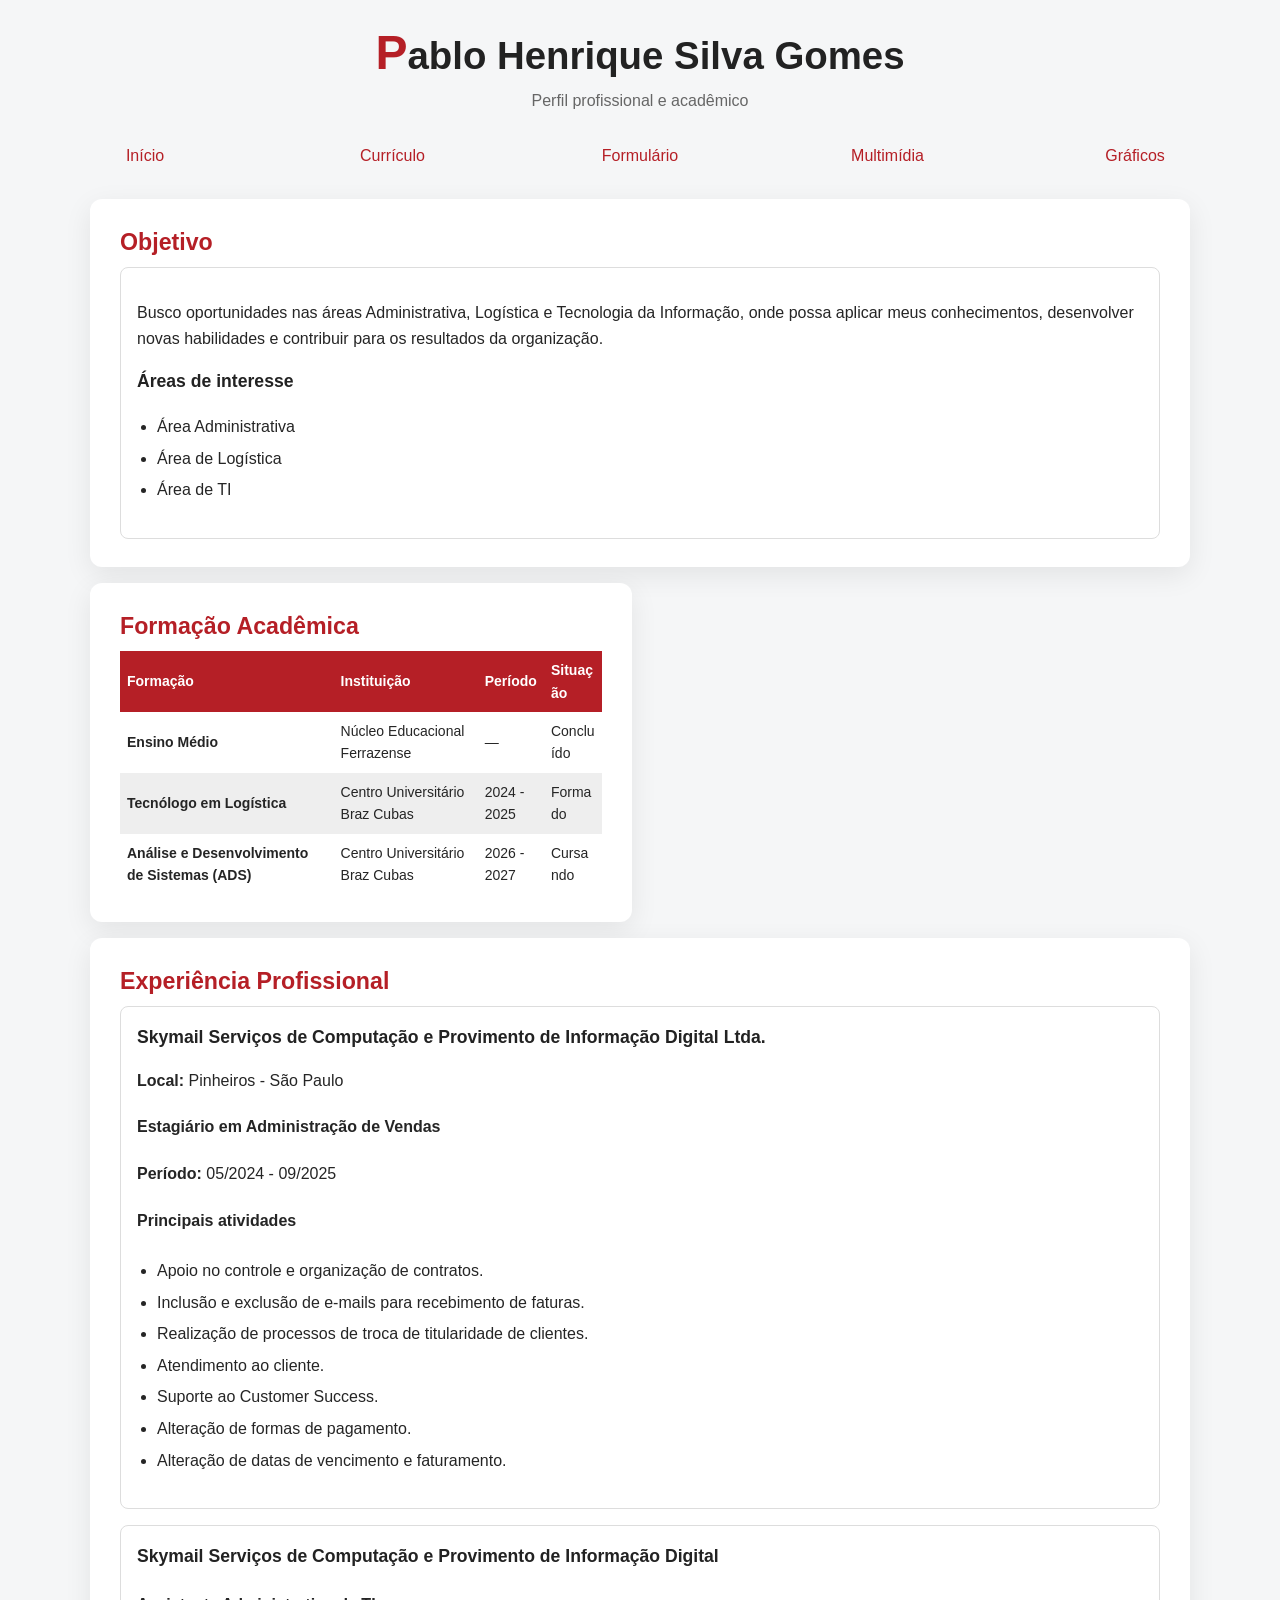
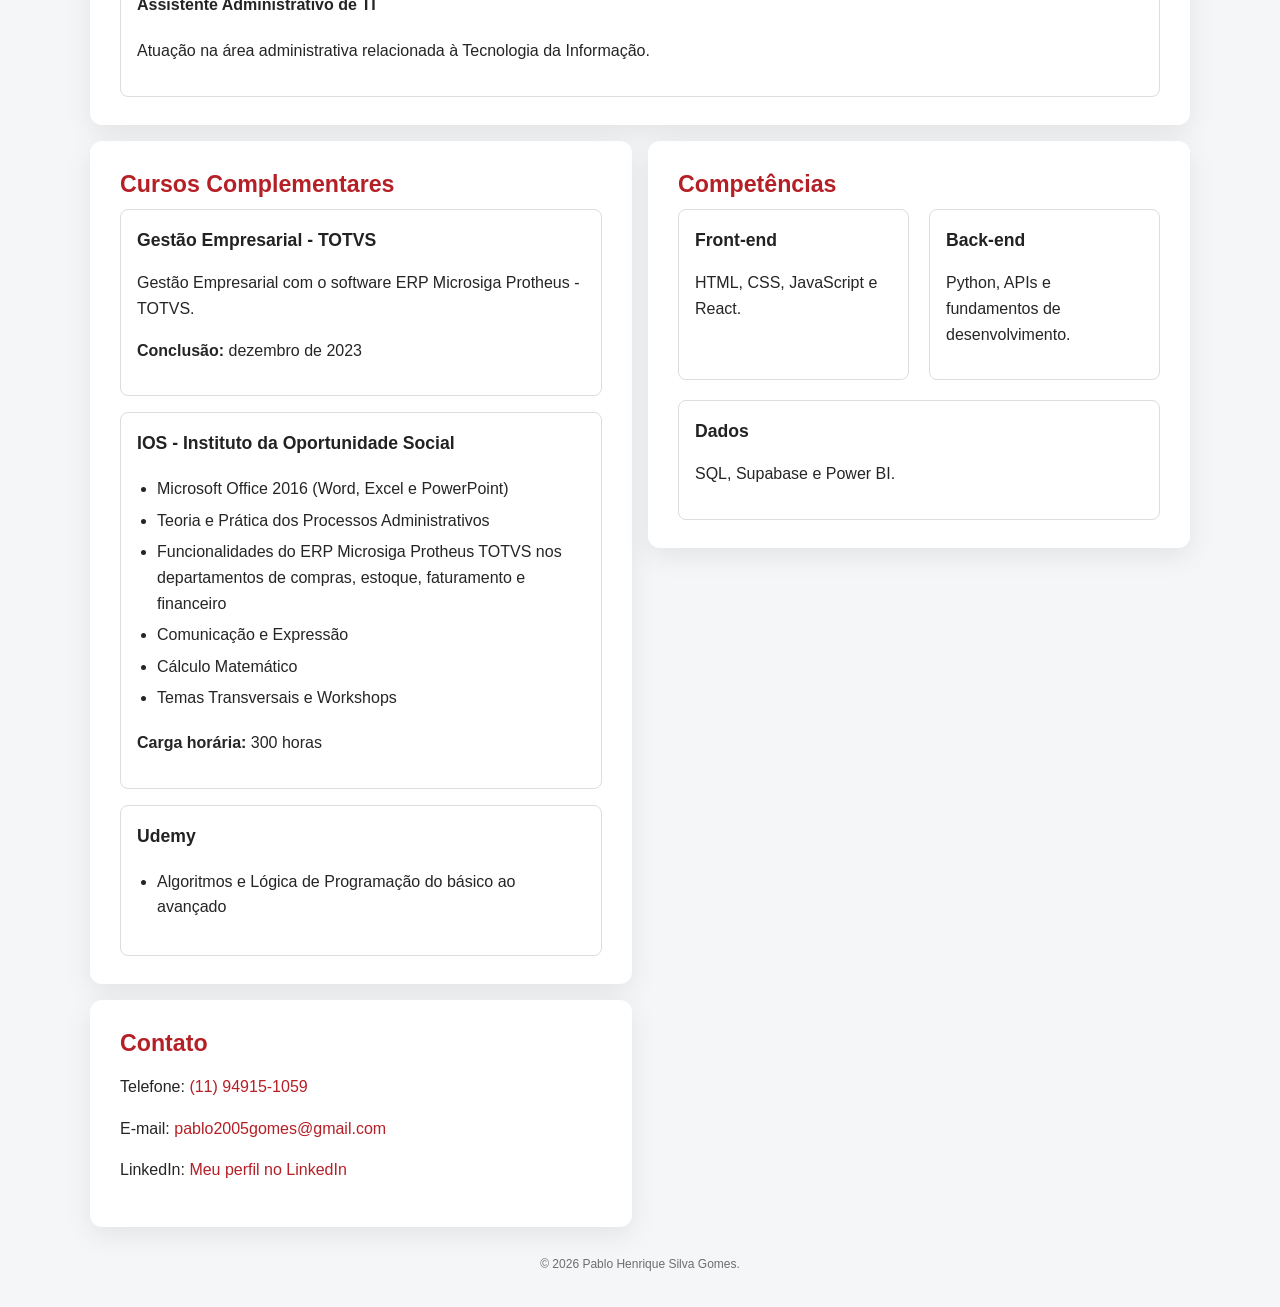
==== curriculo.html @ 9e2d363c "feat: implementa interatividade e persistencia no portfolio CP3" ====
<!DOCTYPE html>
<html lang="pt-BR">
<head>
    <meta charset="UTF-8">
    <meta name="viewport" content="width=device-width, initial-scale=1.0">
    <title>Currículo - Pablo Henrique Silva Gomes</title>
    <link rel="stylesheet" href="css/estilos.css">
</head>
<body class="pagina-curriculo">
    <header>
        <h1>Pablo Henrique Silva Gomes</h1>
        <p>Perfil profissional e acadêmico</p>
    </header>

    <nav aria-label="Navegação principal">
        <ul>
            <li><a href="index.html">Início</a></li>
            <li><a href="curriculo.html">Currículo</a></li>
            <li><a href="formulario.html">Formulário</a></li>
            <li><a href="multimidia.html">Multimídia</a></li>
            <li><a href="graficos.html">Gráficos</a></li>
        </ul>
    </nav>

    <main>
        <div class="curriculo-layout">
        <section id="objetivo">
            <h2>Objetivo</h2>
            <article>
                <p>
                    Busco oportunidades nas áreas Administrativa, Logística e Tecnologia da
                    Informação, onde possa aplicar meus conhecimentos, desenvolver novas
                    habilidades e contribuir para os resultados da organização.
                </p>
                <h3>Áreas de interesse</h3>
                <ul>
                    <li>Área Administrativa</li>
                    <li>Área de Logística</li>
                    <li>Área de TI</li>
                </ul>
            </article>
        </section>

        <section id="formacao">
            <h2>Formação Acadêmica</h2>
            <div class="table-wrap">

            <table>
                <caption>Formação acadêmica de Pablo Henrique Silva Gomes</caption>
                <thead>
                    <tr>
                        <th scope="col">Formação</th>
                        <th scope="col">Instituição</th>
                        <th scope="col">Período</th>
                        <th scope="col">Situação</th>
                    </tr>
                </thead>
                <tbody>
                    <tr>
                        <th scope="row">Ensino Médio</th>
                        <td>Núcleo Educacional Ferrazense</td>
                        <td>—</td>
                        <td>Concluído</td>
                    </tr>
                    <tr>
                        <th scope="row">Tecnólogo em Logística</th>
                        <td>Centro Universitário Braz Cubas</td>
                        <td>2024 - 2025</td>
                        <td>Formado</td>
                    </tr>
                    <tr>
                        <th scope="row">Análise e Desenvolvimento de Sistemas (ADS)</th>
                        <td>Centro Universitário Braz Cubas</td>
                        <td>2026 - 2027</td>
                        <td>Cursando</td>
                    </tr>
                </tbody>
            </table>
            </div>
        </section>

        <section id="experiencia">
            <h2>Experiência Profissional</h2>

            <article>
                <h3>Skymail Serviços de Computação e Provimento de Informação Digital Ltda.</h3>
                <p><strong>Local:</strong> Pinheiros - São Paulo</p>
                <h4>Estagiário em Administração de Vendas</h4>
                <p><strong>Período:</strong> 05/2024 - 09/2025</p>
                <h4>Principais atividades</h4>
                <ul>
                    <li>Apoio no controle e organização de contratos.</li>
                    <li>Inclusão e exclusão de e-mails para recebimento de faturas.</li>
                    <li>Realização de processos de troca de titularidade de clientes.</li>
                    <li>Atendimento ao cliente.</li>
                    <li>Suporte ao Customer Success.</li>
                    <li>Alteração de formas de pagamento.</li>
                    <li>Alteração de datas de vencimento e faturamento.</li>
                </ul>
            </article>

            <article>
                <h3>Skymail Serviços de Computação e Provimento de Informação Digital</h3>
                <h4>Assistente Administrativo de TI</h4>
                <p>Atuação na área administrativa relacionada à Tecnologia da Informação.</p>
            </article>
        </section>

        <section id="cursos">
            <h2>Cursos Complementares</h2>

            <article>
                <h3>Gestão Empresarial - TOTVS</h3>
                <p>
                    Gestão Empresarial com o software ERP Microsiga Protheus - TOTVS.
                </p>
                <p><strong>Conclusão:</strong> dezembro de 2023</p>
            </article>

            <article>
                <h3>IOS - Instituto da Oportunidade Social</h3>
                <ul>
                    <li>Microsoft Office 2016 (Word, Excel e PowerPoint)</li>
                    <li>Teoria e Prática dos Processos Administrativos</li>
                    <li>Funcionalidades do ERP Microsiga Protheus TOTVS nos departamentos de compras, estoque, faturamento e financeiro</li>
                    <li>Comunicação e Expressão</li>
                    <li>Cálculo Matemático</li>
                    <li>Temas Transversais e Workshops</li>
                </ul>
                <p><strong>Carga horária:</strong> 300 horas</p>
            </article>

            <article>
                <h3>Udemy</h3>
                <ul>
                    <li>Algoritmos e Lógica de Programação do básico ao avançado</li>
                </ul>
            </article>
        </section>

        <section id="competencias">
            <h2>Competências</h2>
            <div class="cards">
                <article class="card"><h3>Front-end</h3><p>HTML, CSS, JavaScript e React.</p></article>
                <article class="card"><h3>Back-end</h3><p>Python, APIs e fundamentos de desenvolvimento.</p></article>
                <article class="card"><h3>Dados</h3><p>SQL, Supabase e Power BI.</p></article>
            </div>
        </section>

        <section id="contato">
            <h2>Contato</h2>
            <p>Telefone: <a href="tel:+5511949151059">(11) 94915-1059</a></p>
            <p>E-mail: <a href="mailto:pablo2005gomes@gmail.com">pablo2005gomes@gmail.com</a></p>
            <p>
                LinkedIn:
                <a href="https://www.linkedin.com/in/pablo-silva-438765291"
                   target="_blank" rel="noopener noreferrer">Meu perfil no LinkedIn</a>
            </p>
        </section>
        </div>
    </main>

    <footer>
        <p>&copy; 2026 Pablo Henrique Silva Gomes.</p>
    </footer>
    <script src="js/scripts.js"></script>
</body>
</html>
---- css/estilos.css ----
/* =========================================================
   CP2 - INTERFACE RESPONSIVA
   Abordagem: MOBILE-FIRST
   ========================================================= */

* {
    box-sizing: border-box;
}

html {
    scroll-behavior: smooth;
}

body {
    margin: 0;
    background: #f5f6f7;
    color: #252525;
    font-family: Arial, Helvetica, sans-serif;
    font-size: 16px;
    line-height: 1.6;
    overflow-x: hidden;
}

::selection {
    background: #b51f26;
    color: #fff;
}

/* ---------- CONTAINERS ---------- */

header,
nav,
main,
footer {
    width: 100%;
    max-width: 1100px;
    margin-inline: auto;
    padding-inline: 4%;
}

header {
    padding-top: 24px;
    padding-bottom: 20px;
    text-align: center;
}

header h1 {
    margin: 0;
    color: #222;
    font-size: clamp(1.7rem, 6vw, 2.4rem);
    line-height: 1.2;
    transition: color .3s ease, transform .3s ease;
}

header h1::first-letter {
    color: #b51f26;
    font-size: 1.25em;
    font-weight: bold;
}

header h1:hover {
    color: #b51f26;
    transform: translateY(-2px);
}

header p {
    margin: 6px 0 0;
    color: #666;
}

/* ---------- FLEXBOX: MENU ---------- */

nav {
    padding-bottom: 20px;
}

nav ul {
    display: flex;
    flex-direction: column;
    align-items: stretch;
    gap: 8px;
    margin: 0;
    padding: 0;
    list-style: none;
}

nav li {
    flex: 1 1 auto;
}

nav a {
    display: flex;
    align-items: center;
    justify-content: center;
    min-height: 44px;
    padding: 10px 12px;
    border-radius: 8px;
    text-align: center;
}

a:link {
    color: #b51f26;
    text-decoration: none;
    transition: color .3s ease, background-color .3s ease, transform .3s ease;
}

a:visited {
    color: #704c70;
}

a:hover {
    color: #7d1116;
    background: #f2dddd;
    text-decoration: underline;
}

a:focus {
    outline: 3px solid #d8aa00;
    outline-offset: 2px;
    border-radius: 3px;
}

/* ---------- CONTEÚDO ---------- */

main {
    padding-bottom: 20px;
}

section {
    margin-bottom: 20px;
    padding: 22px 18px;
    background: #fff;
    border-radius: 12px;
    box-shadow: 0 8px 28px rgba(0, 0, 0, .08);
    transition: transform .3s ease, box-shadow .3s ease;
}

section:hover {
    transform: translateY(-3px);
    box-shadow: 0 14px 32px rgba(0, 0, 0, .12);
}

section h2 {
    margin: 0 0 10px;
    color: #b51f26;
    font-size: 1.45rem;
    line-height: 1.3;
}

blockquote {
    margin: 15px 0 0;
    padding: 3px 16px;
    border-left: 4px solid #b51f26;
    color: #666;
    font-style: italic;
}

/* ---------- FLEXBOX: CARDS ---------- */

.cards {
    display: flex;
    flex-direction: column;
    gap: 16px;
}

.card {
    flex: 1 1 220px;
    margin: 0;
}

article {
    padding: 16px;
    margin-bottom: 16px;
    border: 1px solid #ddd;
    border-radius: 8px;
    transition: transform .3s ease, box-shadow .3s ease, border-color .3s ease;
}

article:last-child {
    margin-bottom: 0;
}

article:hover {
    transform: translateY(-3px);
    border-color: #b51f26;
    box-shadow: 0 8px 20px rgba(0, 0, 0, .10);
}

article h3 {
    margin: 0 0 8px;
    color: #222;
    font-size: 1.1rem;
}

/* ---------- GRID: CURRÍCULO E FORMULÁRIO ---------- */

.curriculo-layout {
    display: grid;
    grid-template-columns: 1fr;
    gap: 16px;
}

.curriculo-layout > section {
    margin-bottom: 0;
}

.form-grid {
    display: grid;
    grid-template-columns: 1fr;
    gap: 16px;
}

.field {
    display: flex;
    flex-direction: column;
    gap: 6px;
}

.field.full {
    grid-column: 1 / -1;
}

label,
legend {
    font-weight: bold;
}

input,
select,
textarea {
    width: 100%;
    min-height: 44px;
    padding: 10px 12px;
    border: 1px solid #b8b8c8;
    border-radius: 8px;
    font: inherit;
}

textarea {
    min-height: 150px;
    resize: vertical;
}

input:focus,
select:focus,
textarea:focus {
    outline: 3px solid #d8aa00;
    border-color: #b51f26;
}

fieldset {
    border: 1px solid #d8d8d8;
    border-radius: 8px;
    padding: 14px;
}

.options {
    display: flex;
    flex-wrap: wrap;
    gap: 12px 16px;
    margin-top: 8px;
}

.options label {
    font-weight: normal;
    min-height: 44px;
    display: flex;
    align-items: center;
    gap: 5px;
}

.options input {
    width: auto;
    min-height: auto;
}

button {
    min-height: 44px;
    margin-right: 8px;
    border: 0;
    border-radius: 8px;
    padding: 10px 18px;
    font: inherit;
    font-weight: bold;
    cursor: pointer;
    transition: transform .3s ease, box-shadow .3s ease;
}

.btn-primary {
    background: #b51f26;
    color: #fff;
}

.btn-secondary {
    background: #eee;
    color: #252525;
}

button:hover,
button:focus-visible {
    transform: translateY(-2px);
    box-shadow: 0 6px 15px rgba(0, 0, 0, .12);
}

/* ---------- TABELAS ---------- */

.table-wrap {
    width: 100%;
    overflow-x: auto;
}

table {
    width: 100%;
    border-collapse: collapse;
    font-size: 14px;
}

caption {
    position: absolute;
    width: 1px;
    height: 1px;
    overflow: hidden;
    clip: rect(0, 0, 0, 0);
}

th,
td {
    padding: 8px 7px;
    text-align: left;
    overflow-wrap: anywhere;
}

thead {
    background: #b51f26;
    color: #fff;
}

tbody tr:nth-child(even) {
    background: #eee;
}

tbody tr:nth-child(odd) {
    background: #fff;
}

.atualizacao {
    margin-top: 12px;
    text-align: center;
    color: #707070;
    font-size: 12px;
}

/* ---------- LISTAS ---------- */

section ol {
    padding-left: 25px;
}

section ol li {
    padding: 4px 0;
}

article ul,
.links {
    padding-left: 20px;
}

article li,
.links li {
    padding: 3px 0;
}

.links {
    list-style: square;
}

.links a::before {
    content: "→";
    display: inline-block;
    margin-right: 7px;
    transition: transform .3s ease;
}

.links a:hover::before,
.links a:focus::before {
    transform: translateX(5px);
}

/* ---------- MÍDIAS RESPONSIVAS ---------- */

figure {
    width: 100%;
    max-width: 360px;
    margin: 15px auto 0;
    text-align: center;
}

img,
video,
audio,
iframe,
canvas,
svg {
    max-width: 100%;
    height: auto;
}

figure img {
    display: block;
    width: 100%;
    border-radius: 8px;
}

figcaption {
    margin-top: 7px;
    color: #686868;
    font-size: 12px;
}

.media-box {
    text-align: center;
}

audio,
video {
    width: 100%;
    margin: 10px auto 20px;
}

iframe {
    width: 100%;
    min-height: 260px;
    border: 0;
    border-radius: 12px;
}

.canvas-container,
.svg-container {
    width: 100%;
    overflow-x: auto;
    text-align: center;
}

canvas,
svg {
    border: 2px solid #ddd;
    border-radius: 10px;
    background: #fafafa;
}

svg {
    width: 100%;
    max-width: 600px;
}

.retangulo { fill: #c4b5fd; }
.circulo { fill: #27ae60; }
.triangulo { fill: #e67e22; }

/* ---------- FOOTER ---------- */

footer {
    padding-top: 5px;
    padding-bottom: 30px;
    text-align: center;
    color: #6d6d6d;
    font-size: 12px;
}

footer p {
    margin: 3px 0;
}

/* =========================================================
   TELAS MAIORES - MOBILE-FIRST COM min-width
   ========================================================= */

@media (min-width: 768px) {
    header,
    nav,
    main,
    footer {
        padding-inline: 4%;
    }

    nav ul {
        flex-direction: row;
        flex-wrap: wrap;
        justify-content: center;
        align-items: center;
        gap: 8px 14px;
    }

    nav li {
        flex: 0 1 auto;
    }

    nav a {
        min-width: 110px;
    }

    .cards {
        flex-direction: row;
        flex-wrap: wrap;
        align-items: stretch;
    }

    .hero {
        display: flex;
        flex-direction: row;
        align-items: center;
        gap: 28px;
    }

    .hero article {
        flex: 1 1 60%;
    }

    .hero .profile-image {
        flex: 0 1 300px;
        width: 300px;
    }

    .form-grid {
        grid-template-columns: 1fr 1fr;
    }

    .curriculo-layout {
        grid-template-columns: 1fr 1fr;
        align-items: start;
    }

    .curriculo-layout #objetivo,
    .curriculo-layout #experiencia {
        grid-column: span 2;
    }

    .curriculo-layout #formacao,
    .curriculo-layout #cursos,
    .curriculo-layout #competencias,
    .curriculo-layout #contato {
        grid-column: span 1;
    }

    .media-grid {
        display: grid;
        grid-template-columns: 1fr 1fr;
        gap: 20px;
    }

    .media-grid > section {
        margin-bottom: 0;
    }

    iframe {
        min-height: 360px;
    }
}

@media (min-width: 1024px) {
    header,
    nav,
    main,
    footer {
        padding-inline: 0;
    }

    nav ul {
        justify-content: space-between;
    }

    section {
        padding: 28px 30px;
    }

    .cards {
        gap: 20px;
    }

    .media-grid {
        grid-template-columns: repeat(2, 1fr);
    }
}

/* Acessibilidade */
@media (prefers-reduced-motion: reduce) {
    html {
        scroll-behavior: auto;
    }

    *,
    *::before,
    *::after {
        transition-duration: .01ms !important;
        animation-duration: .01ms !important;
        animation-iteration-count: 1 !important;
        scroll-behavior: auto !important;
    }

    section:hover,
    article:hover,
    figure img:hover,
    header h1:hover {
        transform: none;
    }

    .links a:hover::before,
    .links a:focus::before {
        transform: none;
    }
}


/* CP3 — recursos interativos */
.favorite-button { background:#b51f26; color:#fff; border:0; border-radius:8px; padding:9px 14px; cursor:pointer; }
.favorite-button[aria-pressed="true"] { background:#176b45; }
#feedback-form, .feedback-message { margin-top:14px; padding:12px; border-radius:8px; }
.feedback-message { display:none; }
.feedback-message.success { display:block; background:#e7f6ed; color:#155b32; border:1px solid #a8d8b8; }
.feedback-message.error { display:block; background:#fff0f0; color:#8b1d1d; border:1px solid #e6b4b4; }
.saved-panel { margin-top:18px; padding:14px; background:#f7f7f7; border-radius:8px; }
input[type="checkbox"], input[type="radio"] { width:auto; min-height:auto; }
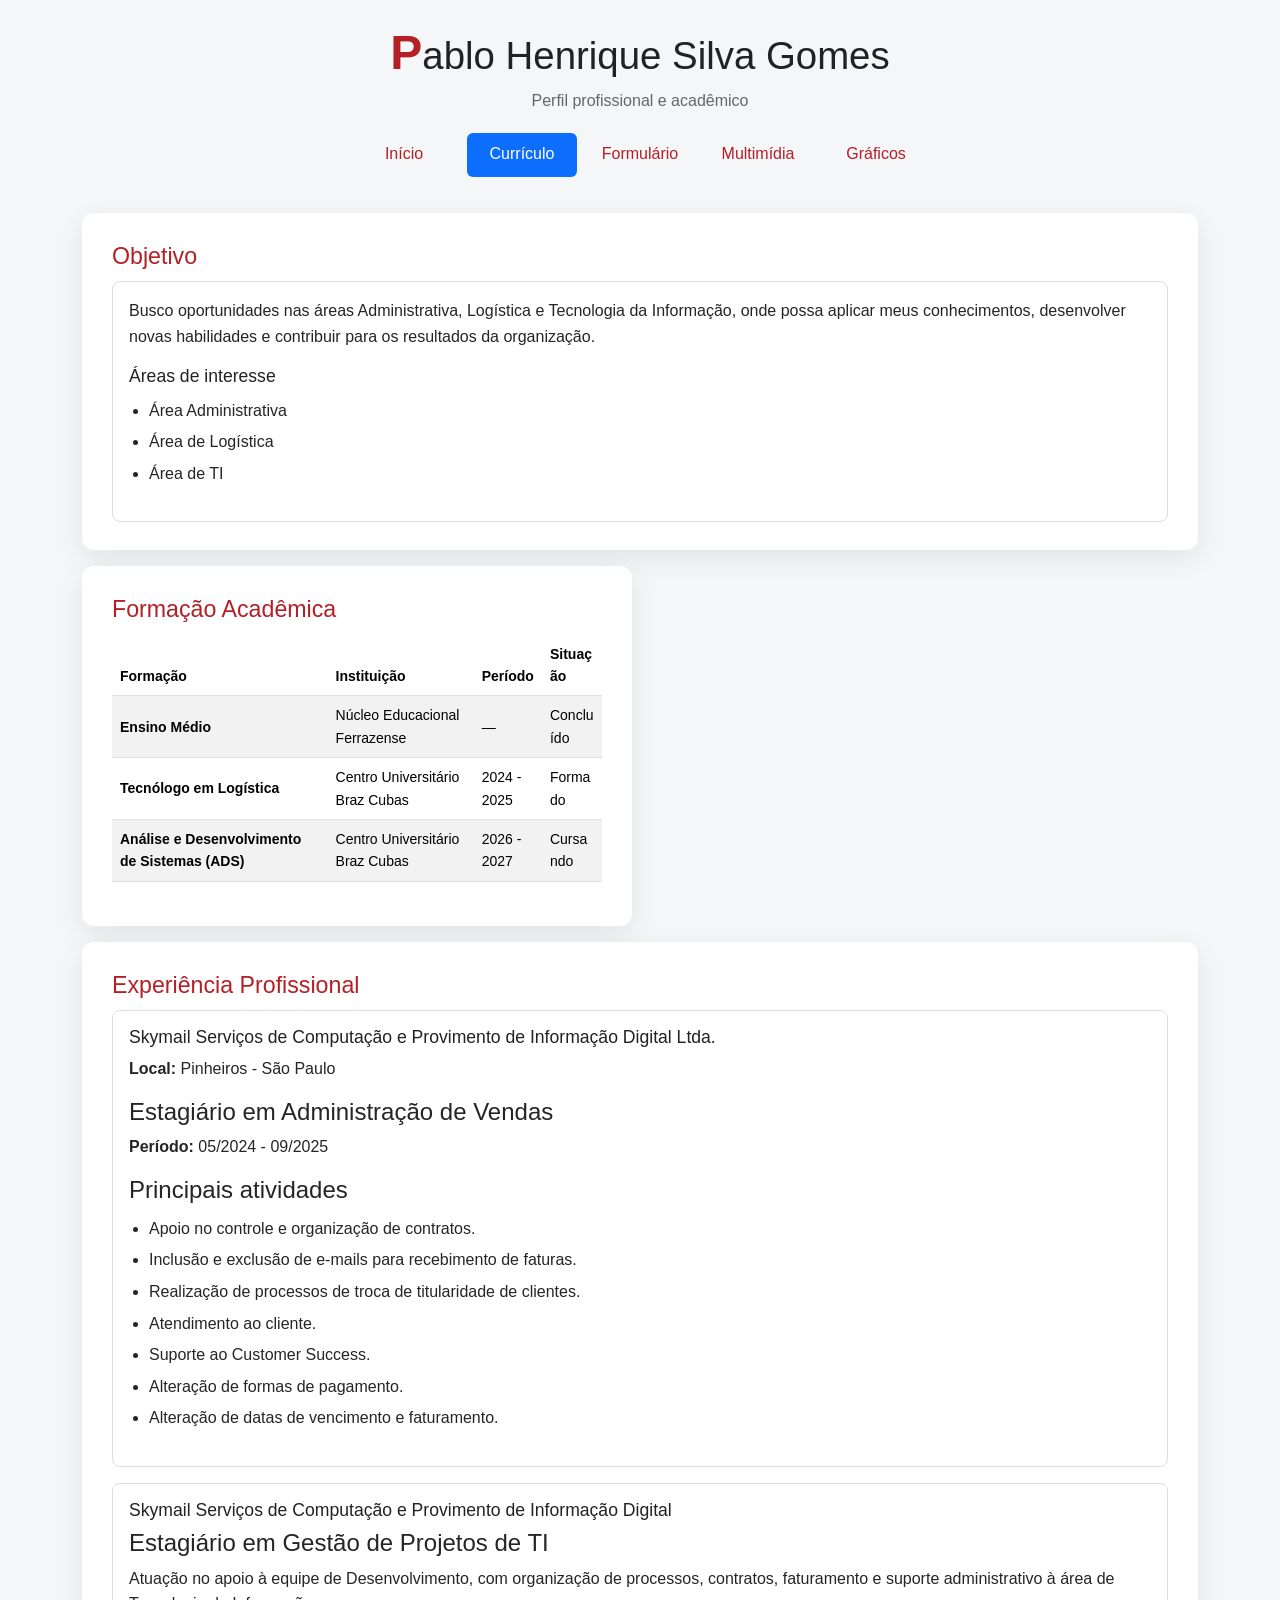
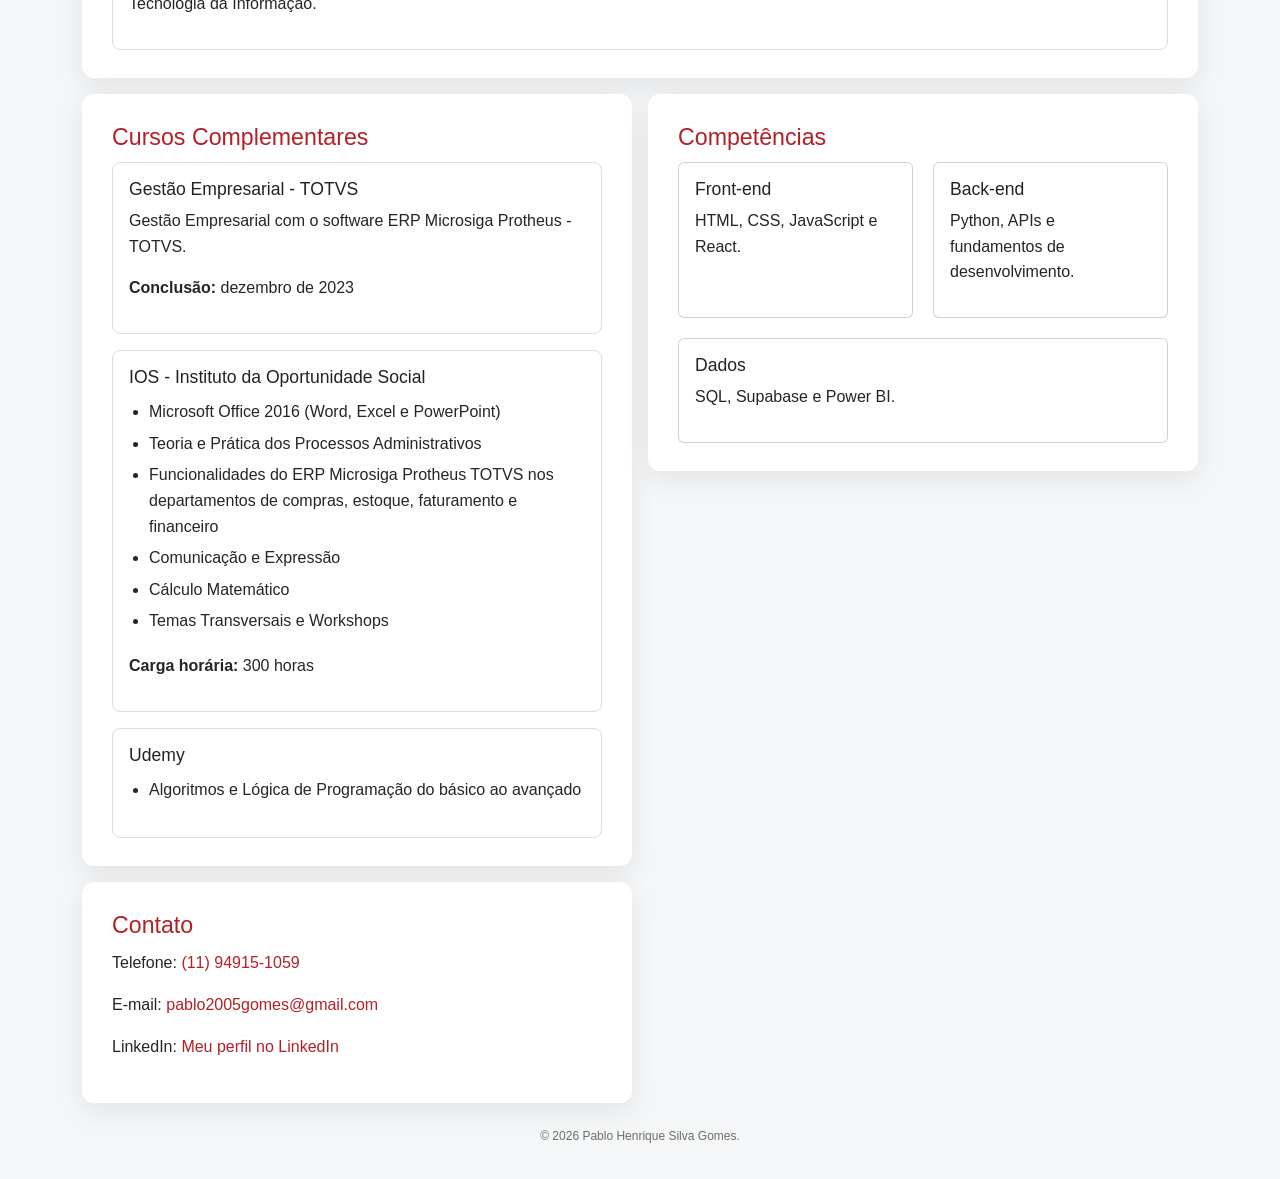
==== commit 9579c28a: "feat: consolidar versao final CP4" ====
--- a/curriculo.html
+++ b/curriculo.html
@@ -3,26 +3,30 @@
 <head>
     <meta charset="UTF-8">
     <meta name="viewport" content="width=device-width, initial-scale=1.0">
+    <meta name="description" content="Portfólio pessoal de Pablo Henrique Silva Gomes, com currículo, projetos, multimídia e contato.">
+    <meta name="theme-color" content="#7f1d1d">
+    <link href="https://cdn.jsdelivr.net/npm/bootstrap@5.3.3/dist/css/bootstrap.min.css" rel="stylesheet" integrity="sha384-QWTKZyjpPEjISv5WaRU9OFeRpok6YctnYmDr5pNlyT2bRjXh0JMhjY6hW+ALEwIH" crossorigin="anonymous">
     <title>Currículo - Pablo Henrique Silva Gomes</title>
     <link rel="stylesheet" href="css/estilos.css">
 </head>
-<body class="pagina-curriculo">
+<body>
+    <a class="skip-link" href="#conteudo">Pular para o conteúdo</a>
     <header>
         <h1>Pablo Henrique Silva Gomes</h1>
         <p>Perfil profissional e acadêmico</p>
     </header>
 
     <nav aria-label="Navegação principal">
-        <ul>
-            <li><a href="index.html">Início</a></li>
-            <li><a href="curriculo.html">Currículo</a></li>
-            <li><a href="formulario.html">Formulário</a></li>
-            <li><a href="multimidia.html">Multimídia</a></li>
-            <li><a href="graficos.html">Gráficos</a></li>
+        <ul class="nav nav-pills justify-content-center flex-wrap gap-2">
+            <li><a class="nav-link" href="index.html">Início</a></li>
+            <li><a class="nav-link active" href="curriculo.html" aria-current="page">Currículo</a></li>
+            <li><a class="nav-link" href="formulario.html">Formulário</a></li>
+            <li><a class="nav-link" href="multimidia.html">Multimídia</a></li>
+            <li><a class="nav-link" href="graficos.html">Gráficos</a></li>
         </ul>
     </nav>
 
-    <main>
+    <main id="conteudo" class="container py-3">
         <div class="curriculo-layout">
         <section id="objetivo">
             <h2>Objetivo</h2>
@@ -43,9 +47,9 @@
 
         <section id="formacao">
             <h2>Formação Acadêmica</h2>
-            <div class="table-wrap">
+            <div class="table-wrap table-responsive">
 
-            <table>
+            <table class="table table-striped table-hover align-middle">
                 <caption>Formação acadêmica de Pablo Henrique Silva Gomes</caption>
                 <thead>
                     <tr>
@@ -101,8 +105,8 @@
 
             <article>
                 <h3>Skymail Serviços de Computação e Provimento de Informação Digital</h3>
-                <h4>Assistente Administrativo de TI</h4>
-                <p>Atuação na área administrativa relacionada à Tecnologia da Informação.</p>
+                <h4>Estagiário em Gestão de Projetos de TI</h4>
+                <p>Atuação no apoio à equipe de Desenvolvimento, com organização de processos, contratos, faturamento e suporte administrativo à área de Tecnologia da Informação.</p>
             </article>
         </section>
 
--- a/css/estilos.css
+++ b/css/estilos.css
@@ -620,3 +620,51 @@
 .feedback-message.error { display:block; background:#fff0f0; color:#8b1d1d; border:1px solid #e6b4b4; }
 .saved-panel { margin-top:18px; padding:14px; background:#f7f7f7; border-radius:8px; }
 input[type="checkbox"], input[type="radio"] { width:auto; min-height:auto; }
+
+
+/* CP4 — acessibilidade e integração Bootstrap */
+.skip-link {
+    position: absolute;
+    top: -100px;
+    left: 1rem;
+    z-index: 10000;
+    padding: .75rem 1rem;
+    background: #fff;
+    color: #7f1d1d;
+    border: 2px solid #7f1d1d;
+    border-radius: .5rem;
+    font-weight: 700;
+}
+.skip-link:focus { top: 1rem; }
+:focus-visible {
+    outline: 3px solid #8a5a00 !important;
+    outline-offset: 3px;
+}
+nav a[aria-current="page"] {
+    background: #7f1d1d;
+    color: #fff !important;
+}
+nav a[aria-current="page"]:hover {
+    background: #5f1515;
+    color: #fff !important;
+}
+button:focus-visible, input:focus-visible, select:focus-visible,
+textarea:focus-visible, audio:focus-visible, video:focus-visible {
+    outline: 3px solid #8a5a00;
+    outline-offset: 3px;
+}
+@media (prefers-reduced-motion: reduce) {
+    *, *::before, *::after {
+        scroll-behavior: auto !important;
+        animation-duration: .01ms !important;
+        animation-iteration-count: 1 !important;
+        transition-duration: .01ms !important;
+    }
+}
+@media (min-width: 768px) {
+    nav ul { flex-direction: row; }
+    .cards { flex-direction: row; }
+    .curriculo-layout { grid-template-columns: repeat(2, minmax(0, 1fr)); }
+    .form-grid { grid-template-columns: repeat(2, minmax(0, 1fr)); }
+}
+img, video, iframe, canvas, svg { max-width: 100%; }
